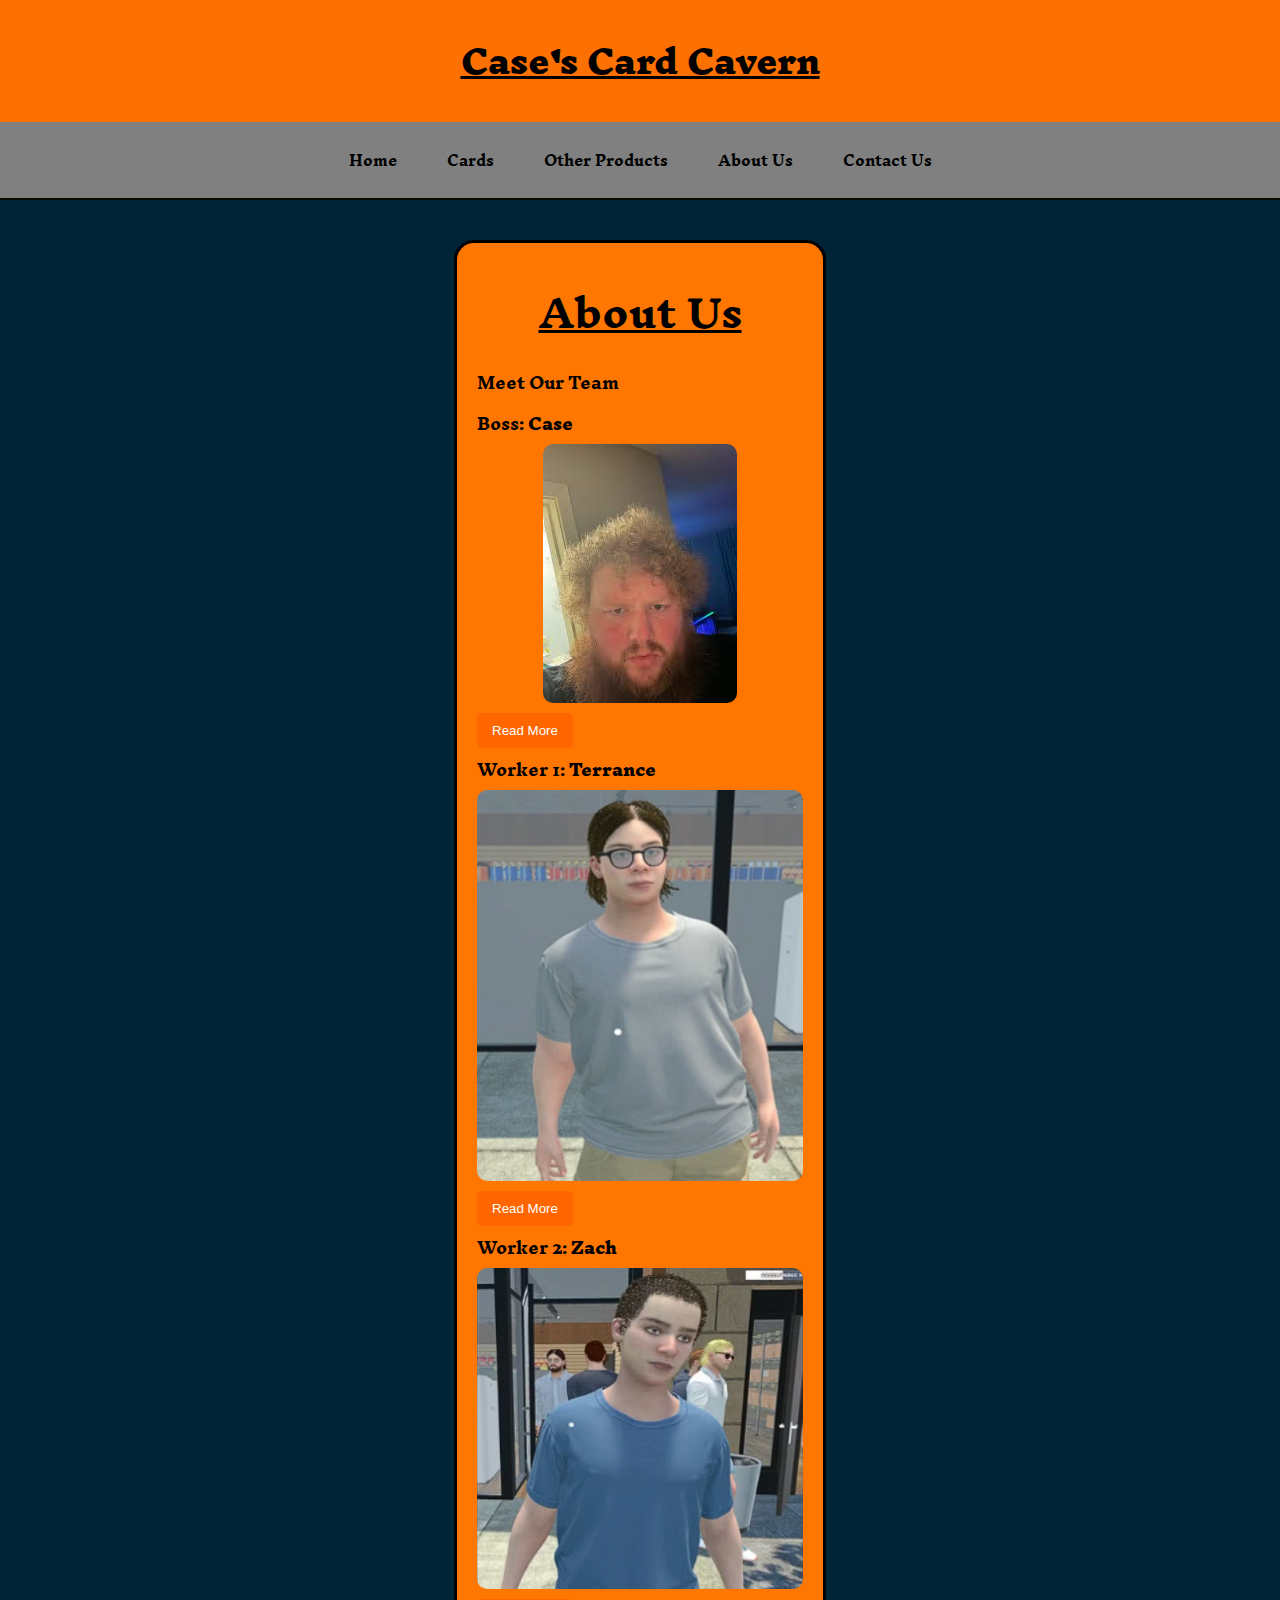
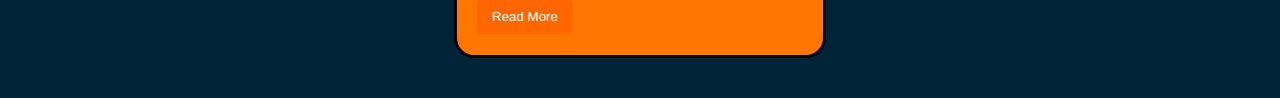
==== aboutus.html @ 879da89c "pics, abt us, more card" ====
<!DOCTYPE html>
<html lang="en">
<head>
    <meta charset="UTF-8">
    <meta name="viewport" content="width=device-width, initial-scale=1.0">
    <title>About Page</title>
    <link rel="stylesheet" href="styles.css" type="text/css">
</head>
<body>
    <div class="main">
        <h1 style="text-align: cente r;"><a href="index.html" style="color: black;"><b>Case's Card Cavern</b></a></h1>
            <div class="navbar">
                <button class="menu-toggle" id="toggleMenu">☰ Menu</button>
                <div class="nav" id="nav">
                    <ul>
                        <li><a href="index.html">Home</a></li>
                        <li><a href="cards.html">Cards</a></li> 
                        <li><a href="othercard.html">Other Products</a></li>
                        <li><a href="aboutus.html">About Us</a></li>
                        <li><a href="contactus.html">Contact Us</a></li>
                    </ul>
                </div>
            </div>
        </div>

    <hr color="_blank">
    <div class="body">
    <div class="container">
        <div class="box">
            <h2 style="text-decoration: underline;">About Us</h2>
            <div class="p">
                <p class="team-title">Meet Our Team</p>
                
                <div class="team-member">
                    <p>Boss: <strong>Case</strong></p>
                    <img src="Picture/boss.jpeg" alt="Case">
                    <button class="read-more-btn">Read More</button>
                    <p class="additional-info">Case is the founder and visionary leader of Case's Card Cavern. With years of experience in the card trading industry, Case ensures the highest quality for our products.</p>
                </div>
                
                <div class="team-member">
                    <p>Worker 1: <strong>Terrance</strong></p>
                    <img src="Picture/terrance.png" alt="Terrance">
                    <button class="read-more-btn">Read More</button>
                    <p class="additional-info">Terrance is the logistics expert, ensuring that all products are delivered on time and in perfect condition.</p>
                </div>
                
                <div class="team-member">
                    <p>Worker 2: <strong>Zach</strong></p>
                    <img src="Picture/zach.png" alt="Zach">
                    <button class="read-more-btn">Read More</button>
                    <p class="additional-info">Zach is the customer service champion, always available to assist with any inquiries and provide top-notch support.</p>
                </div>
            </div>
        </div>
    </div>
    <script type="module" src="script.js"></script>
</body>
</html>
---- styles.css ----
@import url('https://fonts.googleapis.com/css2?family=Inknut+Antiqua:wght@300;400;500;600;700;800;900&display=swap');

*{
    margin: 0;
    padding: 0;
}
.main{
    background-color: #002437;
}
.navbar{
    background-color: grey;
    display: flex;
    justify-content: center;
    align-items: center;
    padding: 10px 0;
}

.nav ul{
    list-style-type: none;
            margin: 0;
            padding: 0;
            display: flex;
}
.nav li {
    margin: 0 10px;
}
ul li{
    list-style: none;
    margin-left: 50px;
    margin-top: 8px;
    display: inline-block;
    font-size: 14px;
    text-align: center;
    
}
.nav a {
    text-decoration: none;
    padding: 10px 15px;
    display: block;
    border-radius: 5px;
    transition: background-color 0.3s;
}
.nav a:hover {
    background-color: #ff6600;
}
ul li a{
    font-family: inknut antiqua;
    font-weight: bold;
    text-align: center;
    display: block;
    position:relative;
    text-decoration: none;
    color: black;
}
.menu-toggle {
    display: none;
    background-color: #ff6600; 
    color: black; 
    border: none; 
    border-radius: 5px; 
    padding: 10px 20px; 
    font-size: 1rem; 
    font-weight: bold; 
    cursor: pointer; 
    transition: background-color 0.3s ease; 
    
}
.menu-toggle:focus {
    outline: none;
}
.menu-toggle:hover {
    background-color: #e65c00; 
    color: white; 
}
.p{
    font-family: inknut antiqua;
    font-weight: bold;
    color: black;
}
h1{
    font-family: inknut antiqua;
    text-align: center;
    padding: 20px;
    background-color: #FD7002;
    color: black;

}
h2{
    font-family: inknut antiqua;
    font-size: 3vmax;
    top: auto;
}
.menutoggle:focus{
    outline: none;
}
.container{
    display: flex;
    margin: auto;
    padding: 20px;
    
}
.box {
    border-radius: 20px;
    background-color: rgb(255, 119, 0);
    width: 30%; 
    max-width: 600px;
    height: auto; 
    padding: 20px;
    border-style: solid;
    margin: 20px auto;
    box-sizing: border-box;
    display: flex;
    flex-direction: column;
    align-items: center; 
    justify-content: center; 
}
.img{
    display: block;
    margin-left: auto;
    width: 100%;
    height: auto;
    max-width: 100%;
}
    
.box:hover {
    transform: scale(1.05); 
    box-shadow: 0 8px 15px rgba(0, 0, 0, 0.2);
    border-color: #ff6600; 
}
.box img {
    max-width: 100%;
    height: auto;
    display: block;
    margin: 0 auto;
    border-radius: 10px;
}
body{
    margin: 0;
    font-family: inknut antiqua;
    background-color: #002437;

}

.card-carousel {
    display: flex;
    align-items: center;
    justify-content: center;
    position: relative;
    overflow: hidden;
    width: 100%;
    height: auto;
}
.card-wrapper {
    display: flex;
    transition: transform 0.3s ease-in-out;
    width: 300%;
}
.card {
    flex: 0 0 100%;
    transition: transform 0.2s ease, box-shadow 0.2s ease;
    text-align: center;
}
.card img {
    width: 100%;
    height: auto;
    border-radius: 10px;
    object-fit: cover;
}
.card:hover {
    transform: scale(1.1);
    box-shadow: 0 4px 8px rgba(0, 0, 0, 0.4);
    border: 2px solid #ff6600;
}

.arrow {
    position: absolute;
    top: 50%;
    transform: translateY(-50%);
    background-color: #ff6600;
    color: white;
    border: none;
    border-radius: 50%;
    width: 40px;
    height: 40px;
    font-size: 1.5rem;
    font-weight: bold;
    cursor: pointer;
    z-index: 1;
}

.left-arrow {
    left: 10px;
}

.right-arrow {
    right: 10px;
}

.arrow:hover {
    background-color: #e65c00;
}
#add-to-cart-btn {
    margin-top: 10px;
    padding: 10px 20px;
    background-color: #ff6600;
    color: white;
    border: none;
    cursor: pointer;
    border-radius: 20px;
}

#add-to-cart-btn:hover {
    background-color: #e65c00;
}

#best-prices-add-to-cart {
    margin-top: 10px;
    padding: 10px 20px;
    background-color: #ff6600;
    color: white;
    border: none;
    cursor: pointer;
    border-radius: 20px;
}

#best-prices-add-to-cart:hover {
    background-color: #e65c00;
}
.product-section h2 {
    margin: 10px 0;
    font-size: 24px;
    text-align: center;
    color: white;
}
.product-section {
    margin: 20px auto;
    width: 90%; 
    max-width: 1200px; 
}   
.product-grid {
    display: flex;
    justify-content: center;
    flex-wrap: wrap; 
    gap: 20px; 
}

.cart-button {
    position: fixed;
    bottom: 20px;
    right: 20px;
    background-color: #ff6600;
    color: white;
    border: none;
    border-radius: 50%;
    width: 60px;
    height: 60px;
    font-size: 18px;
    font-weight: bold;
    cursor: pointer;
    box-shadow: 0 4px 8px rgba(0, 0, 0, 0.2);
}

.cart-button:hover {
    background-color: #e65c00;
}

.cart-popup {
    position: fixed;
    right: 0;
    top: 0;
    width: 300px;
    height: 100%;
    background-color: white;
    box-shadow: -4px 0 8px rgba(0, 0, 0, 0.2);
    padding: 20px;
    display: flex;
    flex-direction: column;
    transform: translateX(100%);
    transition: transform 0.3s ease;
    z-index: 1000;
}

.cart-popup.visible {
    transform: translateX(0);
}

.cart-popup.hidden {
    transform: translateX(100%);
}

.close-cart-button {
    background-color: #ff4d4d;
    color: white;
    border: none;
    border-radius: 4px;
    padding: 10px;
    cursor: pointer;
    margin-top: 20px;
}

.close-cart-button:hover {
    background-color: #ff3333;
}

#cart-items {
    max-height: 450px;
    overflow-y: auto; 
    margin-bottom: 10px;
    border-top: 1px solid #ddd;
    padding-top: 10px;
}   

.remove-all-button {
    background-color: #f39c12; 
    color: white;
    border: none;
    border-radius: 4px;
    padding: 10px;
    cursor: pointer;
    margin: 10px 0;
    width: 100%; 
    font-size: 16px;
}

.remove-all-button:hover {
    background-color: #e67e22; 
}

.contact-form {
    display: flex;
    flex-direction: column;
    gap: 15px;
    font-family: 'Inknut Antiqua', serif;
}

.contact-form label {
    font-size: 18px;
    color: white;
}

.contact-form input, .contact-form textarea {
    padding: 10px;
    font-size: 16px;
    border: 1px solid #ccc;
    border-radius: 5px;
    width: 100%;
    box-sizing: border-box;
}

.contact-form textarea {
    resize: none;
}

.submit-button {
    background-color: #ff6600;
    color: white;
    border: none;
    border-radius: 5px;
    padding: 10px;
    font-size: 16px;
    font-weight: bold;
    font-family: inknut antiqua;
    cursor: pointer;
    transition: background-color 0.3s;
    box-shadow: 0 4px 8px rgba(0, 0, 0, 0.2);
}

.submit-button:hover {
    background-color: #e65c00;
}

.form-message {
    margin-top: 10px;
    font-size: 16px;
    font-weight: bold;
}
.read-more-btn {
    display: inline-block;
    background-color: #ff6600;
    color: white;
    border: none;
    padding: 10px 15px;
    border-radius: 5px;
    cursor: pointer;
    margin-top: 10px;
    transition: background-color 0.3s ease;
}

.read-more-btn:hover {
    background-color: #e65500;
}

.additional-info {
    display: none;
    margin-top: 10px;
    font-size: 14px;
    color: #333;
}

@media (max-width: 650px) {
    .navbar {
        flex-direction: column;
        align-items: flex-start;
        width: 100%;
        background-color: grey;
    }
    .box{
        width: 90%;
    }
    .menu-toggle {
        display: flex;
    }
    .nav ul {
        flex-direction: column;
        width: 100%;
    }
    .nav li {
        width: 100%;
    }
    .nav a {
        text-align: left;
        padding-left: 20px;
        width: 100%;
        box-sizing: border-box;
    }
    .nav {
        display: none;
    }
    }
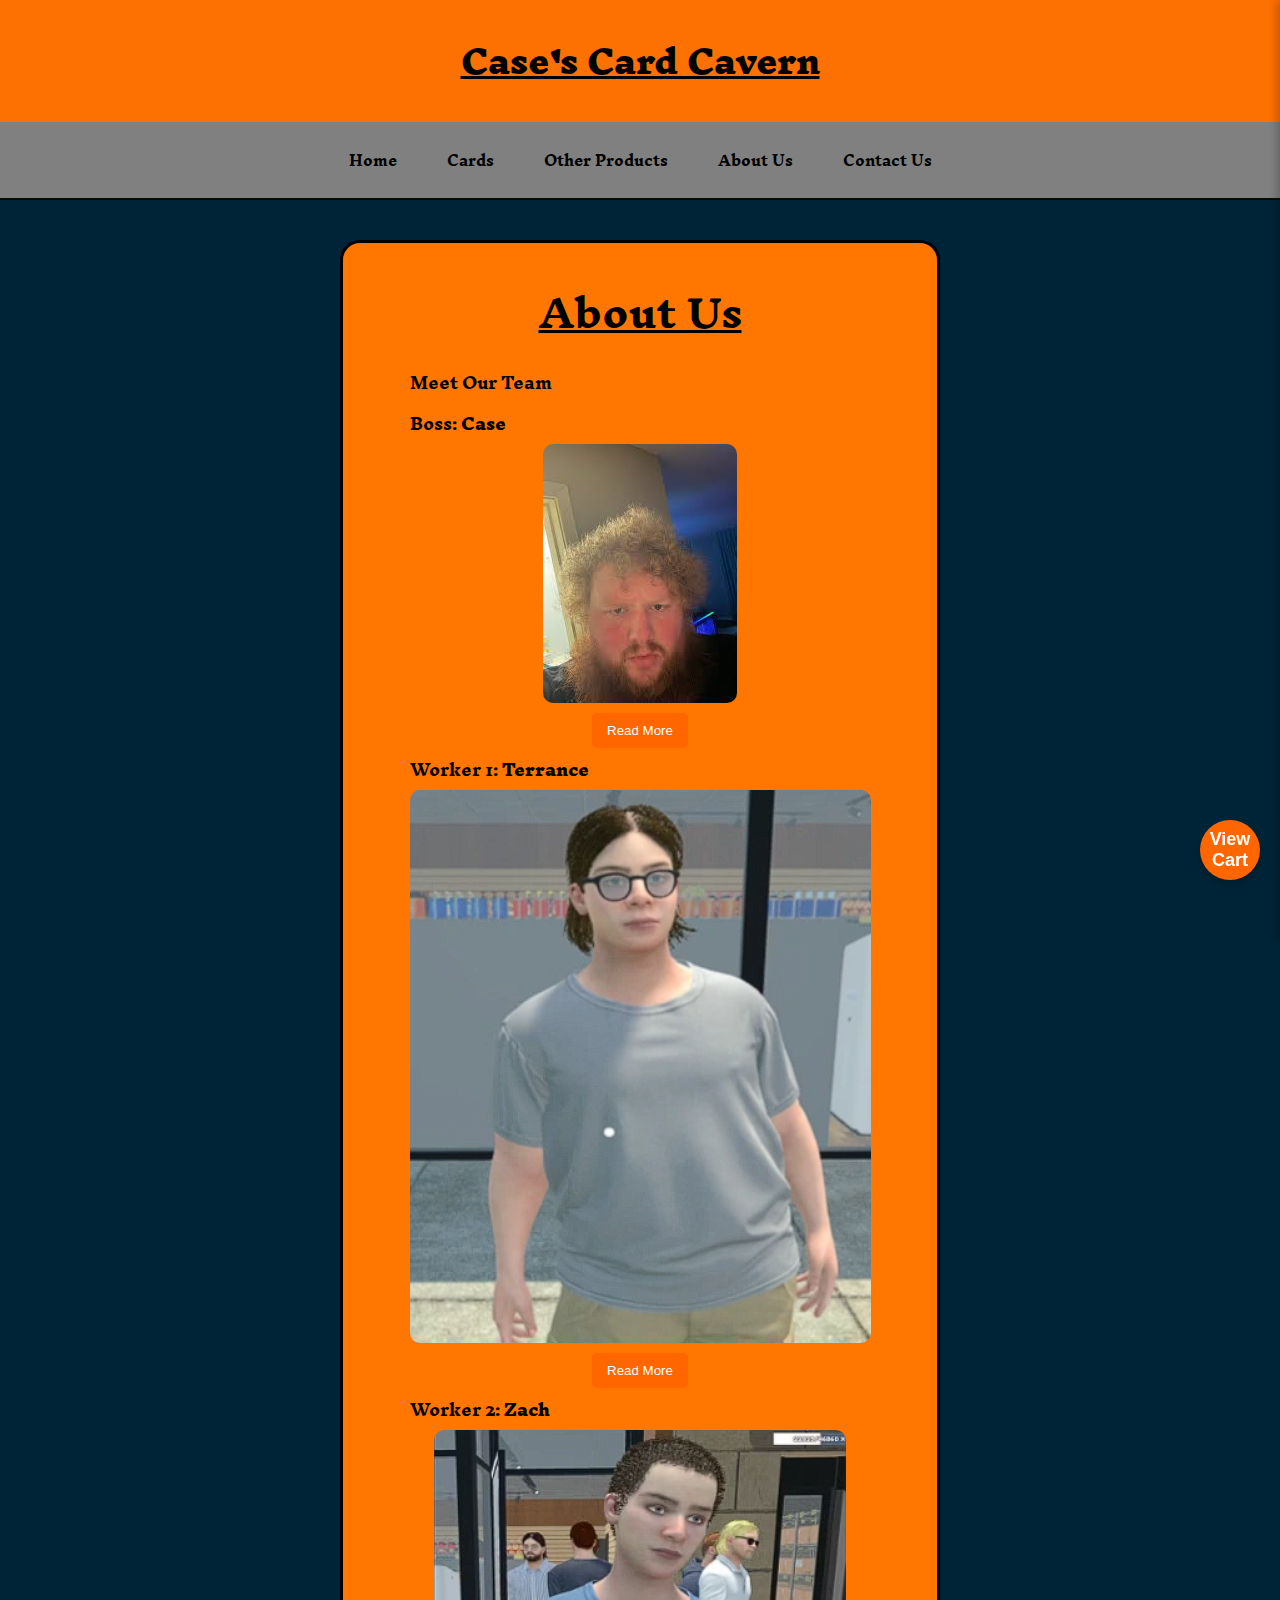
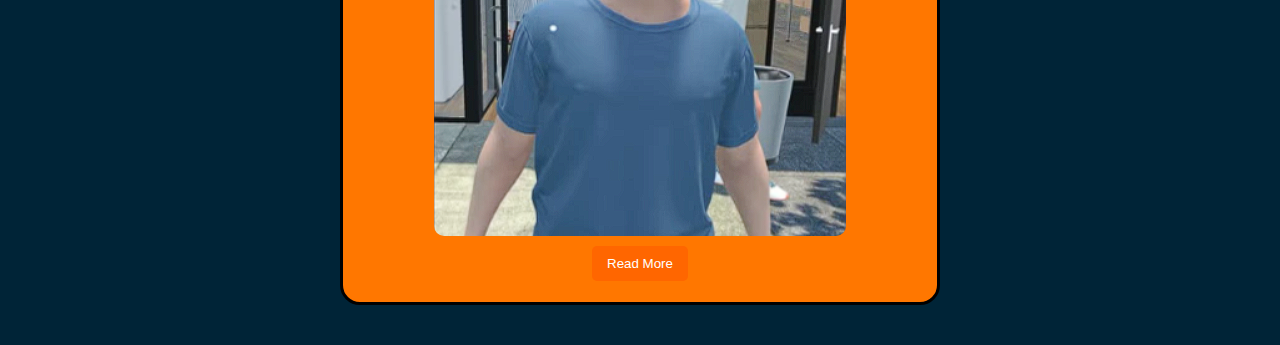
==== commit 24248f26: "added seperate files for abtus" ====
--- a/aboutus.html
+++ b/aboutus.html
@@ -4,7 +4,7 @@
     <meta charset="UTF-8">
     <meta name="viewport" content="width=device-width, initial-scale=1.0">
     <title>About Page</title>
-    <link rel="stylesheet" href="styles.css" type="text/css">
+    <link rel="stylesheet" href="abtus.css" type="text/css">
 </head>
 <body>
     <div class="main">
@@ -34,26 +34,41 @@
                 <div class="team-member">
                     <p>Boss: <strong>Case</strong></p>
                     <img src="Picture/boss.jpeg" alt="Case">
+                    <center>
                     <button class="read-more-btn">Read More</button>
-                    <p class="additional-info">Case is the founder and visionary leader of Case's Card Cavern. With years of experience in the card trading industry, Case ensures the highest quality for our products.</p>
+                    <p class="additional-info">CaseOh, the owner of the bustling TCG card shop, is a fantastic boss. His infectious enthusiasm for the card game world inspires his staff, and his leadership style is a blend of fun and professionalism. He's always willing to lend a helping hand, creating a positive and productive work environment where everyone thrives. CaseOh truly cares about his employees and the success of his shop, making it a joy to work for him.</p>
+                    </center>
                 </div>
                 
                 <div class="team-member">
                     <p>Worker 1: <strong>Terrance</strong></p>
                     <img src="Picture/terrance.png" alt="Terrance">
+                    <center>
                     <button class="read-more-btn">Read More</button>
-                    <p class="additional-info">Terrance is the logistics expert, ensuring that all products are delivered on time and in perfect condition.</p>
+                    <p class="additional-info">Terrance is the best employee in the card shop. His behaviour to come to work on time will never be beaten by Zach. He will never be lazy when it comes to work and will always make sure to give it his all when checking out customers.</p>
+                    </center>   
                 </div>
                 
                 <div class="team-member">
                     <p>Worker 2: <strong>Zach</strong></p>
                     <img src="Picture/zach.png" alt="Zach">
+                    <center>
                     <button class="read-more-btn">Read More</button>
-                    <p class="additional-info">Zach is the customer service champion, always available to assist with any inquiries and provide top-notch support.</p>
+                    <p class="additional-info">Zach is a lazy bum who will never come to work on time. He is my worst worker but I still keep him around because he only cost $50 per hour. Zach not only shows up to work 40 minutes late but is also lazy and will take smoke breaks in the middle of the shift. When it comes to doing work, which is restocking, he will always leave the half empty boxes in the middle of the store, showing how uncapable and lazy he is.</p>
+                    </center>
                 </div>
             </div>
         </div>
     </div>
-    <script type="module" src="script.js"></script>
+    <button id="cart-button" class="cart-button">View Cart</button>
+    <div id="cart-popup" class="cart-popup hidden">
+        <h2>Your Cart</h2>
+        <div id="cart-items"></div>
+        <p><span id="cart-total">$0.00</span></p>
+        <button id="remove-all" class="remove-all-button">Remove All</button>
+        <button id="checkout-button">Checkout</button>
+        <button id="close-cart-button" class="close-cart-button">Close</button>
+    </div>
+    <script type="module" src="abtus.js"></script>
 </body>
 </html>--- a/abtus.css
+++ b/abtus.css
@@ -0,0 +1,286 @@
+@import url('https://fonts.googleapis.com/css2?family=Inknut+Antiqua:wght@300;400;500;600;700;800;900&display=swap');
+/* main */
+*{
+    margin: 0;
+    padding: 0;
+}
+.main{
+    background-color: #002437;
+}
+.navbar{
+    background-color: grey;
+    display: flex;
+    justify-content: center;
+    align-items: center;
+    padding: 10px 0;
+}
+
+.nav ul{
+    list-style-type: none;
+            margin: 0;
+            padding: 0;
+            display: flex;
+}
+.nav li {
+    margin: 0 10px;
+}
+ul li{
+    list-style: none;
+    margin-left: 50px;
+    margin-top: 8px;
+    display: inline-block;
+    font-size: 14px;
+    text-align: center;
+    
+}
+.nav a {
+    text-decoration: none;
+    padding: 10px 15px;
+    display: block;
+    border-radius: 5px;
+    transition: background-color 0.3s;
+}
+.nav a:hover {
+    background-color: #ff6600;
+}
+ul li a{
+    font-family: inknut antiqua;
+    font-weight: bold;
+    text-align: center;
+    display: block;
+    position:relative;
+    text-decoration: none;
+    color: black;
+}
+.p{
+    font-family: inknut antiqua;
+    font-weight: bold;
+    color: black;
+}
+h1{
+    font-family: inknut antiqua;
+    text-align: center;
+    padding: 20px;
+    background-color: #FD7002;
+    color: black;
+
+}
+h2{
+    font-family: inknut antiqua;
+    font-size: 3vmax;
+    top: auto;
+}
+.menutoggle:focus{
+    outline: none;
+}
+body{
+    margin: 0;
+    font-family: inknut antiqua;
+    background-color: #002437;
+
+}
+/* menu */
+.menu-toggle {
+    display: none;
+    background-color: #ff6600; 
+    color: black; 
+    border: none; 
+    border-radius: 5px; 
+    padding: 10px 20px; 
+    font-size: 1rem; 
+    font-weight: bold; 
+    cursor: pointer; 
+    transition: background-color 0.3s ease; 
+    
+}
+.menu-toggle:focus {
+    outline: none;
+}
+.menu-toggle:hover {
+    background-color: #e65c00; 
+    color: white; 
+}
+
+.container{
+    display: flex;
+    margin: auto;
+    padding: 20px;
+    
+}
+/* boxes for items */
+.box {
+    border-radius: 20px;
+    background-color: rgb(255, 119, 0);
+    width: 90%; 
+    max-width: 600px;
+    height: auto; 
+    padding: 20px;
+    border-style: solid;
+    margin: 20px auto;
+    box-sizing: border-box;
+    display: flex;
+    flex-direction: column;
+    align-items: center; 
+    justify-content: center; 
+}
+.img{
+    display: block;
+    margin-left: auto;
+    width: 100%;
+    height: auto;
+    max-width: 100%;
+}
+    
+.box:hover {
+    transform: scale(1.05); 
+    box-shadow: 0 8px 15px rgba(0, 0, 0, 0.2);
+    border-color: #ff6600; 
+}
+.box img {
+    max-width: 100%;
+    height: auto;
+    display: block;
+    margin: 0 auto;
+    border-radius: 10px;
+}
+/* cart */
+.cart-button {
+    position: fixed;
+    bottom: 20px;
+    right: 20px;
+    background-color: #ff6600;
+    color: white;
+    border: none;
+    border-radius: 50%;
+    width: 60px;
+    height: 60px;
+    font-size: 18px;
+    font-weight: bold;
+    cursor: pointer;
+    box-shadow: 0 4px 8px rgba(0, 0, 0, 0.2);
+}
+
+.cart-button:hover {
+    background-color: #e65c00;
+}
+
+.cart-popup {
+    position: fixed;
+    right: 0;
+    top: 0;
+    width: 300px;
+    height: 100%;
+    background-color: white;
+    box-shadow: -4px 0 8px rgba(0, 0, 0, 0.2);
+    padding: 20px;
+    display: flex;
+    flex-direction: column;
+    transform: translateX(100%);
+    transition: transform 0.3s ease;
+    z-index: 1000;
+}
+
+.cart-popup.visible {
+    transform: translateX(0);
+}
+
+.cart-popup.hidden {
+    transform: translateX(100%);
+}
+
+.close-cart-button {
+    background-color: #ff4d4d;
+    color: white;
+    border: none;
+    border-radius: 4px;
+    padding: 10px;
+    cursor: pointer;
+    margin-top: 20px;
+}
+
+.close-cart-button:hover {
+    background-color: #ff3333;
+}
+
+#cart-items {
+    max-height: 450px;
+    overflow-y: auto; 
+    margin-bottom: 10px;
+    border-top: 1px solid #ddd;
+    padding-top: 10px;
+}   
+
+.remove-all-button {
+    background-color: #f39c12; 
+    color: white;
+    border: none;
+    border-radius: 4px;
+    padding: 10px;
+    cursor: pointer;
+    margin: 10px 0;
+    width: 100%; 
+    font-size: 16px;
+}
+
+.remove-all-button:hover {
+    background-color: #e67e22; 
+}
+
+/* about us read more */
+.read-more-btn {
+    display: inline-block;
+    background-color: #ff6600;
+    color: white;
+    border: none;
+    padding: 10px 15px;
+    border-radius: 5px;
+    cursor: pointer;
+    margin-top: 10px;
+    transition: background-color 0.3s ease;
+}
+
+.read-more-btn:hover {
+    background-color: #e65500;
+}
+
+.additional-info {
+    display: none;
+    margin-top: 10px;
+    font-size: 14px;
+    color: #333;
+    background-color: #f9f9f9;
+    padding: 15px; 
+    border-radius: 8px; 
+    box-shadow: 0 4px 8px rgba(0, 0, 0, 0.1); 
+    border: 1px solid #ddd; 
+    text-align: left; 
+}
+
+@media (max-width: 650px) {
+    .navbar {
+        flex-direction: column;
+        align-items: flex-start;
+        width: 100%;
+        background-color: grey;
+    }
+    .menu-toggle {
+        display: flex;
+    }
+    .nav ul {
+        flex-direction: column;
+        width: 100%;
+    }
+    .nav li {
+        width: 100%;
+    }
+    .nav a {
+        text-align: left;
+        padding-left: 20px;
+        width: 100%;
+        box-sizing: border-box;
+    }
+    .nav {
+        display: none;
+    }
+    }
+    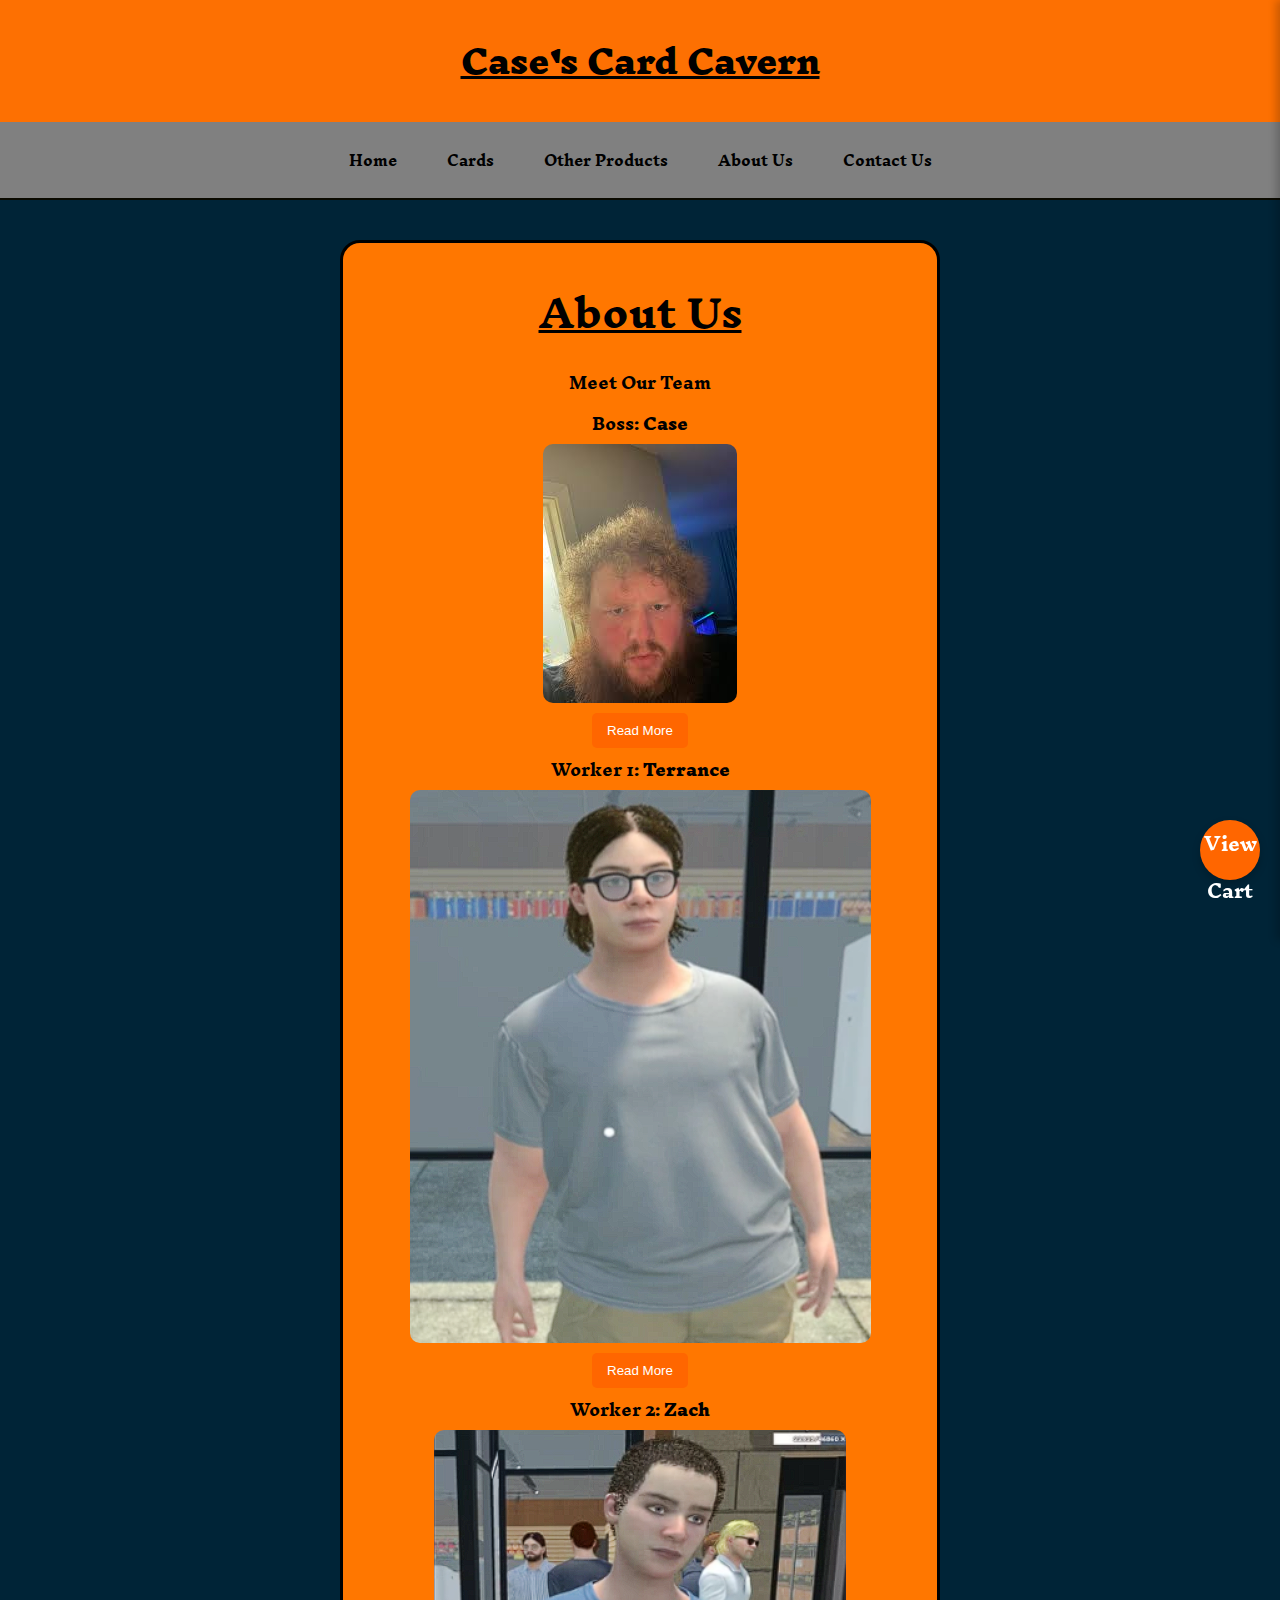
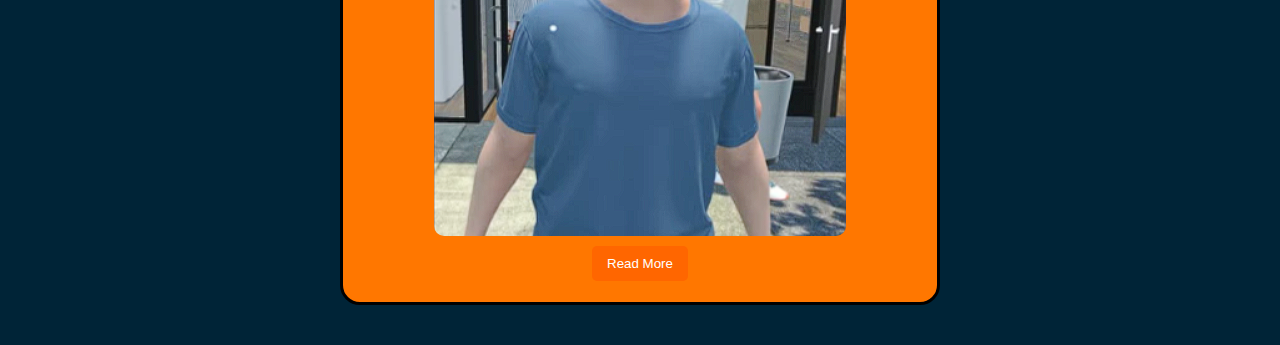
==== commit 99d08bf3: "more picture/js fixing" ====
--- a/aboutus.html
+++ b/aboutus.html
@@ -29,32 +29,28 @@
         <div class="box">
             <h2 style="text-decoration: underline;">About Us</h2>
             <div class="p">
+                <center>
                 <p class="team-title">Meet Our Team</p>
                 
                 <div class="team-member">
                     <p>Boss: <strong>Case</strong></p>
                     <img src="Picture/boss.jpeg" alt="Case">
-                    <center>
                     <button class="read-more-btn">Read More</button>
                     <p class="additional-info">CaseOh, the owner of the bustling TCG card shop, is a fantastic boss. His infectious enthusiasm for the card game world inspires his staff, and his leadership style is a blend of fun and professionalism. He's always willing to lend a helping hand, creating a positive and productive work environment where everyone thrives. CaseOh truly cares about his employees and the success of his shop, making it a joy to work for him.</p>
-                    </center>
                 </div>
                 
                 <div class="team-member">
                     <p>Worker 1: <strong>Terrance</strong></p>
                     <img src="Picture/terrance.png" alt="Terrance">
-                    <center>
                     <button class="read-more-btn">Read More</button>
-                    <p class="additional-info">Terrance is the best employee in the card shop. His behaviour to come to work on time will never be beaten by Zach. He will never be lazy when it comes to work and will always make sure to give it his all when checking out customers.</p>
-                    </center>   
+                    <p class="additional-info">Terrance is the best employee in the card shop. His behaviour to come to work on time will never be beaten by Zach. He will never be lazy when it comes to work and will always make sure to give it his all when checking out customers. Hands down the best employee I have hired and it only cost $100 to satisfy him.</p>  
                 </div>
                 
                 <div class="team-member">
                     <p>Worker 2: <strong>Zach</strong></p>
                     <img src="Picture/zach.png" alt="Zach">
-                    <center>
                     <button class="read-more-btn">Read More</button>
-                    <p class="additional-info">Zach is a lazy bum who will never come to work on time. He is my worst worker but I still keep him around because he only cost $50 per hour. Zach not only shows up to work 40 minutes late but is also lazy and will take smoke breaks in the middle of the shift. When it comes to doing work, which is restocking, he will always leave the half empty boxes in the middle of the store, showing how uncapable and lazy he is.</p>
+                    <p class="additional-info">Zach is a lazy bum who will never come to work on time. He is my worst worker but I still keep him around because he only cost $50 per hour. Zach not only shows up to work 40 minutes late but is also lazy and will take smoke breaks in the middle of the shift. When it comes to doing work, which is restocking, he will always leave the half empty boxes in the middle of the store, showing how incapable and lazy he is.</p>
                     </center>
                 </div>
             </div>
--- a/abtus.css
+++ b/abtus.css
@@ -158,6 +158,7 @@
     font-weight: bold;
     cursor: pointer;
     box-shadow: 0 4px 8px rgba(0, 0, 0, 0.2);
+    font-family: inknut antiqua;
 }
 
 .cart-button:hover {
